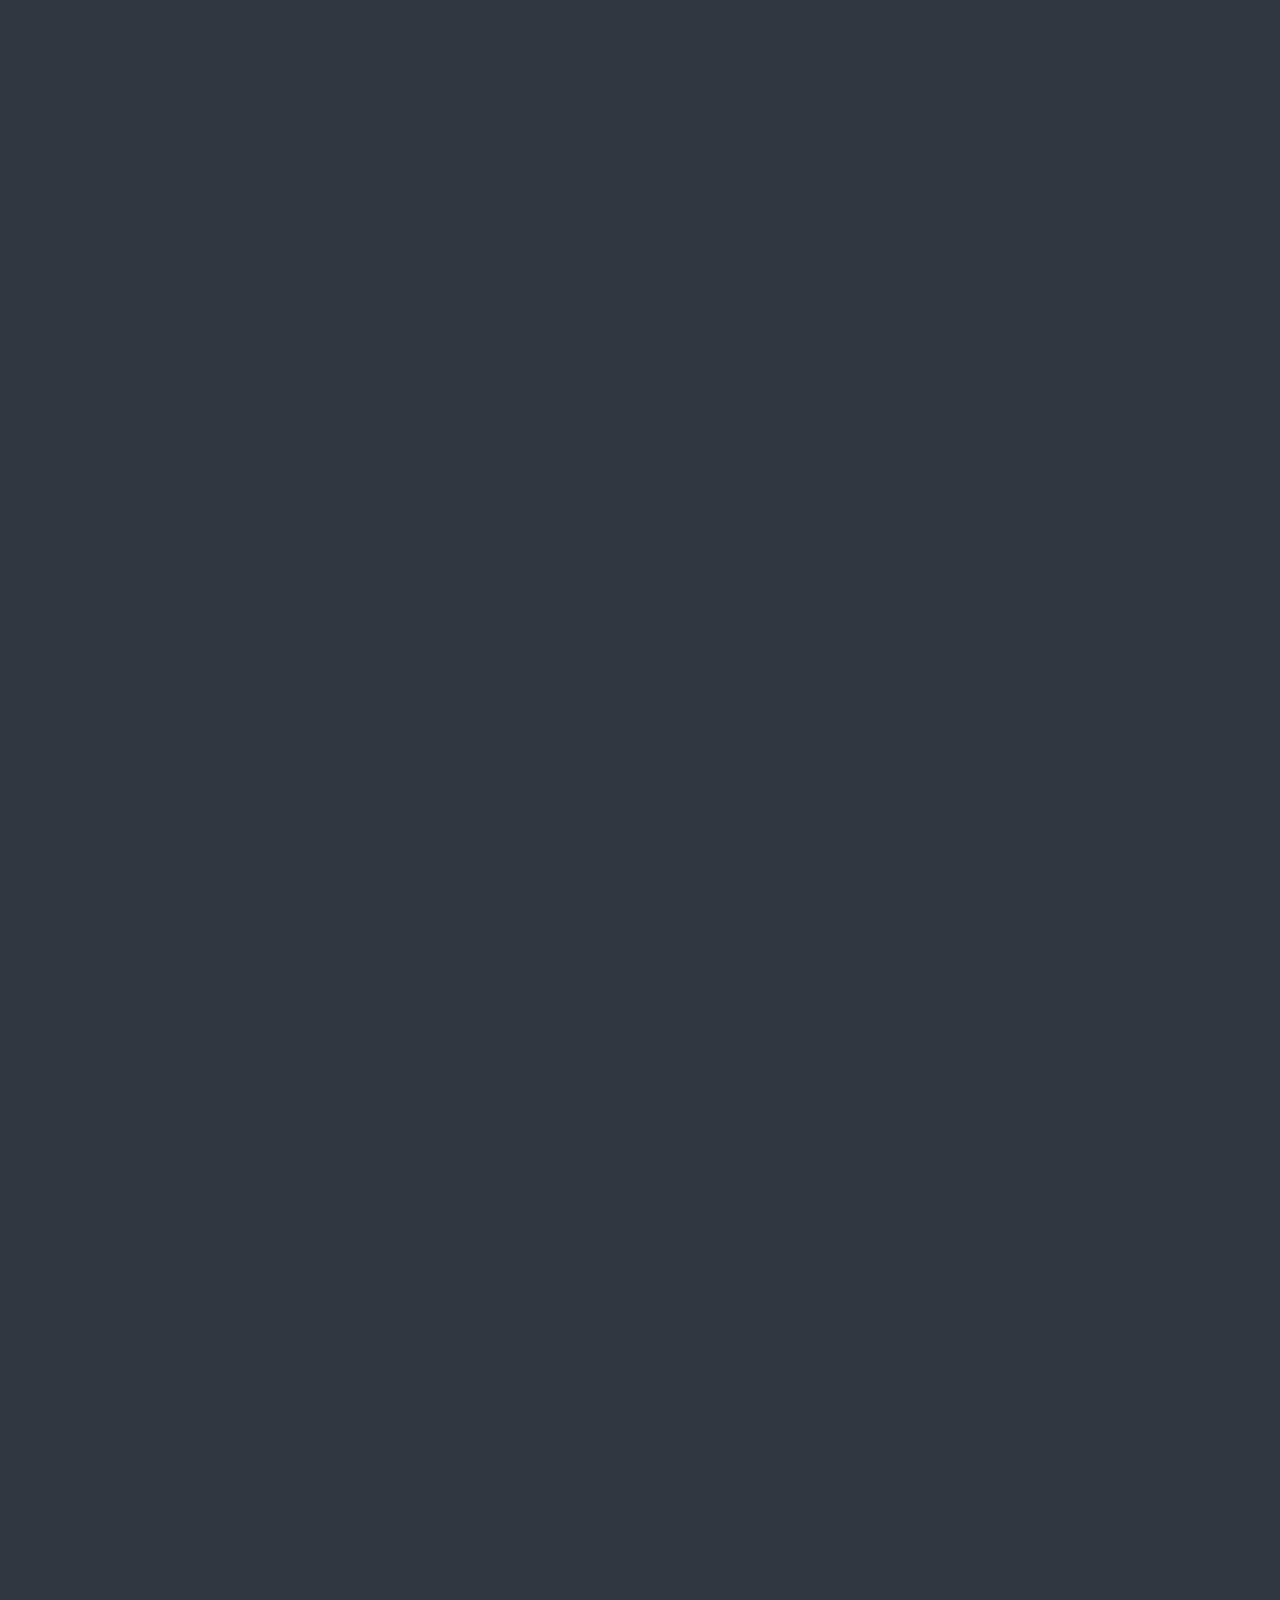
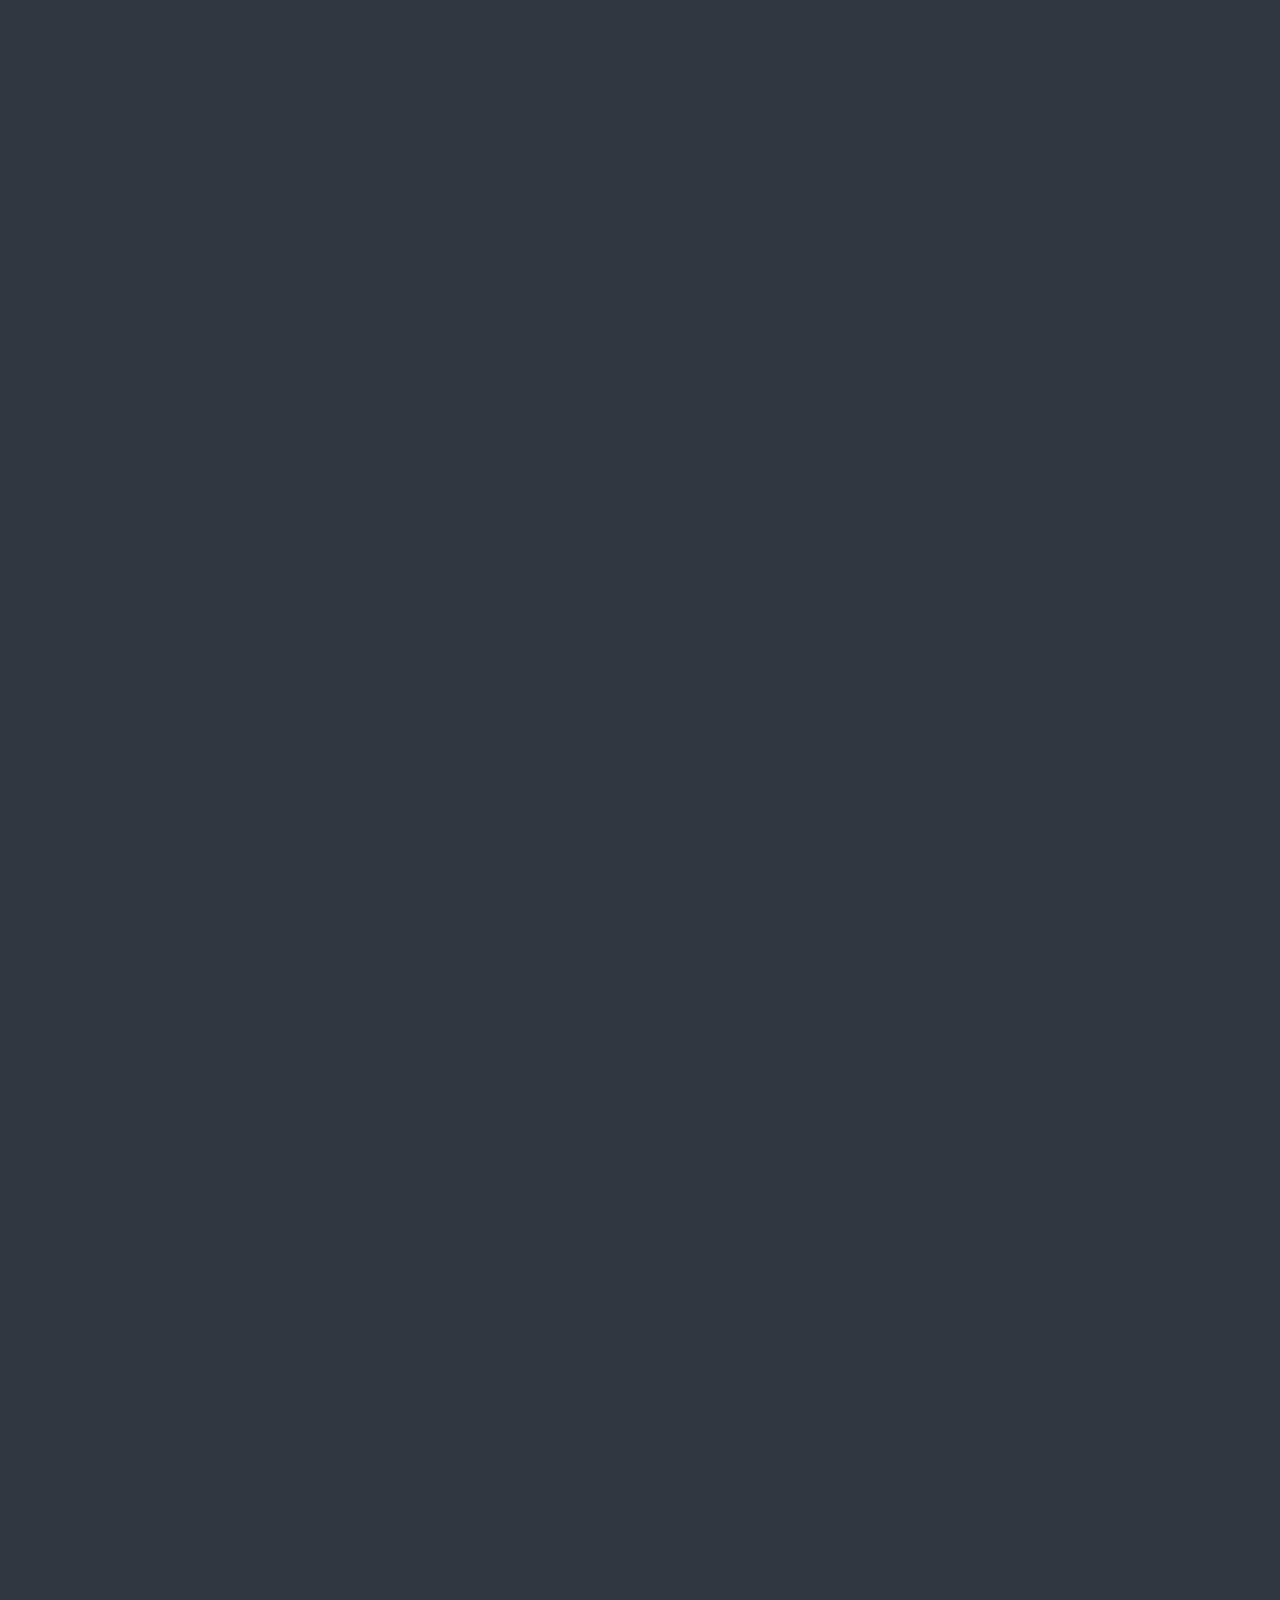
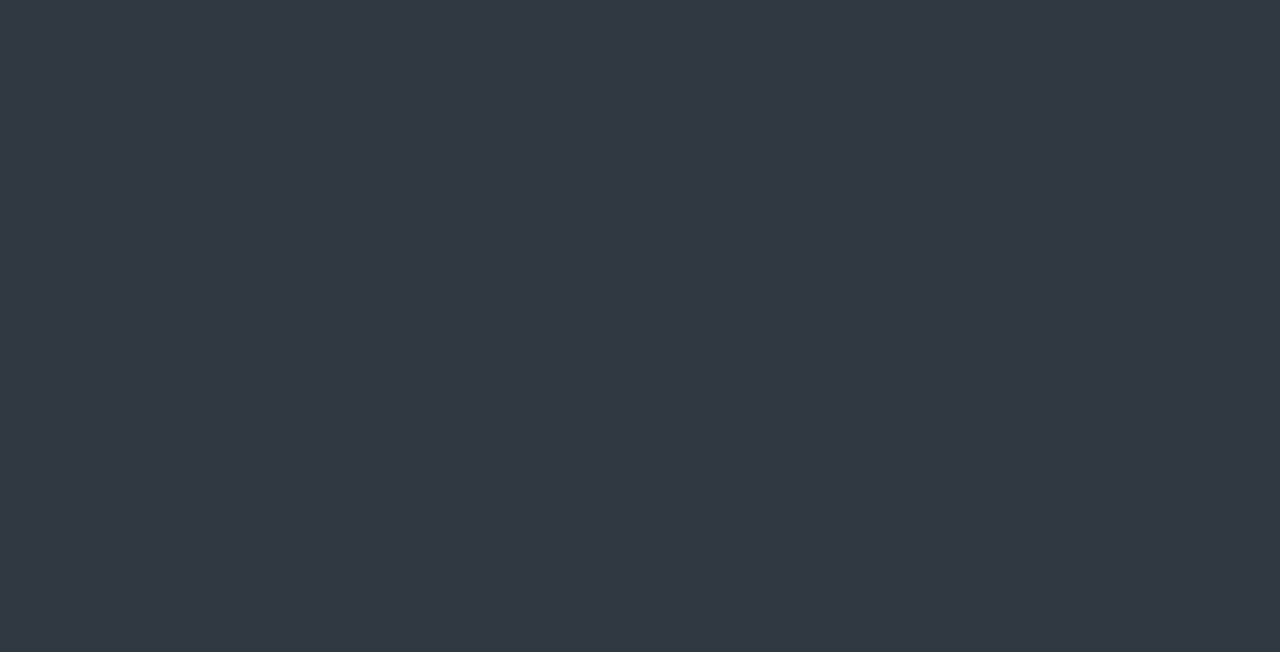
==== renault-tr/index.html @ 671bf8d3 "..." ====
<!DOCTYPE html>
<html lang="tr">

<head>
    <meta charset="UTF-8">
    <meta name="viewport" content="width=device-width, initial-scale=1.0">
    <meta http-equiv="X-UA-Compatible" content="ie=edge">
    <title>Renault Türkiye</title>
    <link rel="shortcut icon" href="img/browser-logo.jpg" type="image/x-icon">
    <link rel="stylesheet" href="css/styles.css">
    <link href='https://unpkg.com/boxicons@2.1.4/css/boxicons.min.css' rel='stylesheet'>
    <link rel="stylesheet" href="https://unpkg.com/swiper/swiper-bundle.min.css" />
    <script src="https://unpkg.com/swiper/swiper-bundle.min.js"></script>
</head>

<body>
    <!-- header -->
    <header class="header fade-in">
        <a href="#gallery" class="logo">
            <img src="img/logo.png" alt="logo">
        </a>
        <i class='bx bx-menu' id="menu-icon"></i>
        <nav class="navbar" id="navbar">
            
            <a href="#home">Keşfedin</a>
            <a href="catalog.html">Katalog</a>
            <a href="contact.html">Bize Ulaşın</a>
        </nav>
    </header>
    <!-- galeri -->
    <section class="gallery fade-in" id="gallery">
        <div class="swiper-container">
            <div class="swiper-wrapper">
                <div class="swiper-slide">
                    <img src="img/foto-galeri1.webp" alt="Image 1">
                </div>
                <div class="swiper-slide">
                    <img src="img/foto-galeri2.jpg" alt="Image 1">
                </div>
                <div class="swiper-slide">
                    <img src="img/foto-galeri3.jpg" alt="Image 1">
                </div>
                <div class="swiper-slide">
                    <img src="img/foto-galeri4.jpg" alt="Image 1">
                </div>
                <div class="swiper-slide">
                    <img src="img/foto-galeri5.jpg" alt="Image 1">
                </div>
            </div>
            <div class="swiper-button-next"></div>
            <div class="swiper-button-prev"></div>
            <div class="swiper-pagination"></div>
        </div>
    </section>
    <!-- home -->
    <section class="home fade-in" id="home">
        <div class="home-content">
            <h1>Keşfedin</h1>
            <div class="wrapper">
                <div class="home-item">
                    <img src="img/clio.png" alt="img">
                    <h2>Clio</h2>
                    <div class="btn-group">
                        <a href="" target="_blank" class="btn">Test Sürüşüne Çıkın</a>
                    </div>
                </div>
                <div class="home-item">
                    <img src="img/talisman.png" alt="img">
                    <h2>Talisman</h2>
                    <div class="btn-group">
                        <a href="" target="_blank" class="btn">Test Sürüşüne Çıkın</a>
                    </div>
                </div>
                <div class="home-item">
                    <img src="img/megane.png" alt="img">
                    <h2>Megane</h2>
                    <div class="btn-group">
                        <a href="" target="_blank" class="btn">Test Sürüşüne Çıkın</a>
                    </div>
                </div>
            </div>
        </div>
    </section>
    <!-- footer -->
    <footer class="footer fade-in" id="footer">
        <div class="social">
            <a href="https://www.instagram.com/renaultturkiye/" target="_blank">
                <i class='bx bxl-instagram-alt'></i>
            </a>
            <a href="https://tr-tr.facebook.com/renaultturkiye" target="_blank">
                <i class='bx bxl-facebook-square'></i>
            </a>
            <a href="https://x.com/RenaultTurkey" target="_blank">
                <i class='bx bxl-twitter'></i>
            </a>
            <a href="https://www.youtube.com/user/RenaultTurkey" target="_blank">
                <i class='bx bxl-youtube'></i>
            </a>
            <a href="https://www.linkedin.com/company/renaultturkiye/" target="_blank">
                <i class='bx bxl-linkedin-square'></i>
            </a>
        </div>
        <ul class="list">
            <li><a href="#home">Keşfedin</a></li>
            <li><a href="catalog.html">Katalog</a></li>
            <li><a href="contact.html">Bize Ulaşın</a></li>
        </ul>
        <p class="copyright">&copy; <span>Renault 2017 - 2024</span> | Tüm Hakları Saklıdır</p>
    </footer>
    <script src="js/main.js"></script>
</body>

</html>
---- renault-tr/css/styles.css ----
/*reset css*/
@import url('https://fonts.googleapis.com/css2?family=Poppins:ital,wght@0,100;0,200;0,300;0,400;0,500;0,600;0,700;0,800;0,900;1,100;1,200;1,300;1,400;1,500;1,600;1,700;1,800;1,900&display=swap');

* {
    margin: 0;
    padding: 0;
    box-sizing: border-box;
    text-decoration: none;
    border: none;
    outline: none;
    scroll-behavior: smooth;
    font-family: "Poppins", sans-serif;

}

::-webkit-scrollbar {
    width: 15px;
}

::-webkit-scrollbar-thumb {
    background-color: var(--main-color);
    border-radius: 4rem;
}

::-webkit-scrollbar-track {
    background-color: var(--bg-color);
    width: 50px;
}

:root {
    --bg-color: #303841;
    --second-bg-color: #3A4750;
    --main-color: #F6C90E;
    --text-color: #EEEEEE;
}

html {
    font-size: 80%;
    overflow-x: hidden;
}

body {
    background-color: var(--bg-color);
    color: var(--text-color);
    overflow-x: hidden;
}

span {
    color: var(--main-color);
}

section {
    min-height: 100vh;
    padding: 20rem 12% 10rem;
}

/*header*/
.header {
    position: fixed;
    top: 0;
    left: 0;
    width: 100%;
    padding: 2rem 12px 2rem;
    background-color: rgba(77, 77, 77, 0.50);
    backdrop-filter: blur(10px);
    display: flex;
    justify-content: space-between;
    align-items: center;
    z-index: 1000;
}

.logo {
    margin-left: 2rem;
    cursor: pointer;
    transition: 0.3s ease-in-out;
    border-radius: 25%;
}

.logo img {
    max-height: 10rem;
    border-radius: 25%;
}

.logo:hover {
    transform: scale(1.1);
}

.navbar a {
    font-size: 2rem;
    color: var(--text-color);
    margin-left: 3rem;
    padding: 24px;
    font-weight: 500;
    transition: 0.2s ease;
    border-bottom: 3px solid transparent;
}

.navbar a:hover,
.navbar a:active {
    color: var(--main-color);
    border-bottom: 3px solid var(--main-color);
}

#menu-icon {
    font-size: 3.6rem;
    color: var(--main-color);
    display: none;
}

/*gallery*/
.gallery {
    display: inline-block;
    justify-content: center;
    align-items: center;
    width: 100%;
    height: auto;
}

.swiper-container {
    width: 100%;
    height: 60vh;
}

.swiper-slide {
    text-align: center;
    display: flex;
    justify-content: center;
    align-items: center;
}

.swiper-slide img {
    width: 100%;
    height: 60vh;
    object-fit: cover;
}

.swiper-button-next,
.swiper-button-prev {
    color: var(--text-color);
    display: flex;
    justify-content: center;
    align-items: center;
    transition: 0.2s;
}

.swiper-button-next:hover,
.swiper-button-prev:hover {
    transform: scale(1.5);
}

/*home*/
.home {
    background-color: var(--second-bg-color);
}

.home-content {
    background-size: cover;
    display: flex;
    align-items: center;
    justify-content: center;
    flex-direction: column;
}

.home-content h1 {
    color: var(--text-color);
    font-size: 5rem;
    font-weight: 800;
    margin-bottom: 4rem;
    padding: 24px;
}

.wrapper {
    display: grid;
    grid-template-columns: repeat(3, 1fr);
    gap: 1rem;
}

.home-item {
    background-color: rgba(0, 0, 0, 0.7);
    border: 2px solid rgba(238, 238, 238, 0.2);
    border-radius: 2rem;
    padding: 30px 60px;
    margin: 3rem;
    display: flex;
    flex-direction: column;
    justify-content: center;
    align-items: center;
    text-align: center;
    gap: 2rem;
    color: var(--text-color);
    transition: 0.2s ease-in-out;
}

.home-item:hover {
    border: 3px solid var(--main-color);
    box-shadow: 0 0 25px var(--main-color);
    transform: scale(1.03);
}

.home-item img {
    width: 100%;
    height: 100%;
}

.btn-group {
    display: flex;
    align-items: center;
    gap: 1rem;
}

.btn {
    display: inline-block;
    padding: 24px;
    background-color: var(--main-color);
    box-shadow: 0 0 5px var(--main-color);
    border-radius: 16px;
    font-size: 2rem;
    color: var(--text-color);
    border: 2px solid transparent;
    letter-spacing: 0.1rem;
    font-weight: 800;
    transition: 300ms ease-in-out;
    cursor: pointer;
}

.btn:hover {
    transform: scale(1.03) translateY(-10px);
    box-shadow: 0 0 25px var(--text-color);
}

.btn-group a {
    color: var(--bg-color);
    font-size: 1.5rem;
    padding: 24px;
}

/*footer*/
.footer {
    position: relative;
    bottom: 0;
    width: 100%;
    padding: 40px 0;
    background-color: var(--bg-color);
}

.footer ul {
    margin-top: 0;
    padding: 0;
    font-size: 18px;
    line-height: 1.6;
    margin-bottom: 0;
    text-align: center;
}

.footer ul li a {
    color: var(--text-color);
    border-bottom: 3px solid transparent;
    transition: 0.3s ease-in-out;
    padding: 24px;
}

.footer ul li a:hover {
    color: var(--main-color);
    border-bottom: 3px solid var(--main-color);
}

.footer ul li {
    display: inline-block;
    padding: 0 15px;
}

.footer .copyright {
    margin-top: 50px;
    text-align: center;
    color: var(--text-color);
    font-size: 1.2rem;
    padding: 24px;
}

.footer .social {
    text-align: center;
    padding-bottom: 25px;
    color: var(--main-color);
}

.footer .social a {
    font-size: 25px;
    color: var(--main-color);
    border: 2px solid var(--main-color);
    width: 42px;
    height: 42px;
    line-height: 42px;
    display: inline-block;
    text-align: center;
    border-radius: 50%;
    margin: 0 10px;
    transition: 0.3s ease-in-out;
}

.footer .social a:hover {
    transform: scale(1.2) translateY(-10px);
    background-color: var(--main-color);
    color: var(--text-color);
    box-shadow: 0 0 25px var(--main-color);
}

/*contact*/
.contact {
    background-color: var(--second-bg-color);
    padding: 2rem;
    padding-top: 20rem;
}

.contact-container {
    display: flex;
    flex-direction: row;
    gap: 2rem;
    width: 100%;
    max-width: 1200px;
    margin: 0 auto;
}

.contact-box {
    flex: 1;
    background-color: var(--text-color);
    min-height: 500px;
    border-radius: 3rem;
    overflow: hidden;
    display: flex;
    justify-content: center;
    align-items: center;
}

.contact-box .map-info {
    width: 100%;
    height: 100%;
    display: flex;
}

.contact-box .map-info iframe {
    width: 100%;
    height: 100%;
    display: block;
}

.contact-box .contact-info {
    display: flex;
    flex-direction: column;
    justify-content: left;
    align-items: last baseline;
    padding: 24px;
    text-align: left;
}

.contact-box .contact-info h4 {
    font-size: 3rem;
    font-weight: 800;
    line-height: 2;
    padding: 24px;
    color: var(--second-bg-color);
}

.contact-box .contact-info p {
    display: flex;
    align-items: center;
    justify-content: center;
    font-size: 1.5rem;
    font-weight: 800;
    max-height: 100px;
    line-height: 2;
    padding: 24px;
    color: var(--second-bg-color);
}

.contact-box .contact-info i {
    font-size: 3rem;
    font-weight: 800;
    max-height: 100px;
    line-height: 2;
    padding-right: 24px;
    color: var(--second-bg-color);
}

/*catalog*/
.catalog {
    background-color: var(--second-bg-color);
}

.catalog-content {
    background-size: cover;
    display: flex;
    align-items: center;
    justify-content: center;
    flex-direction: column;
}

.catalog-content h1 {
    color: var(--text-color);
    font-size: 5rem;
    font-weight: 800;
    margin-bottom: 4rem;
    padding: 24px;
}

.catalog-item p {
    color: var(--text-color);
    font-size: 1rem;
    font-weight: 600;
    line-height: 1;
    padding: 24px;
}

.catalog-item h1 {
    color: var(--text-color);
    font-size: 2rem;
    font-weight: 800;
    margin-bottom: 2rem;
    line-height: 2;
    padding: 24px;
}

.wrapper {
    display: grid;
    grid-template-columns: repeat(3, 1fr);
    gap: 1rem;
}

.catalog-item {
    background-color: rgba(0, 0, 0, 0.7);
    border: 2px solid rgba(238, 238, 238, 0.2);
    border-radius: 2rem;
    padding: 30px 60px;
    margin: 3rem;
    display: flex;
    flex-direction: column;
    justify-content: center;
    align-items: center;
    text-align: center;
    gap: 2rem;
    color: var(--text-color);
    transition: 0.2s ease-in-out;
}

.catalog-item:hover {
    border: 3px solid var(--main-color);
    box-shadow: 0 0 25px var(--main-color);
    transform: scale(1.03);
}

.catalog-item img {
    width: 100%;
    height: 100%;
}

.fade-in {
    opacity: 0;
    animation: fadeIn 2s forwards;
}

@keyframes fadeIn {
    to {
        opacity: 1;
    }
}

@media (max-width: 1285px) {
    html {
        font-size: 55%;
        overflow-x: hidden;
    }

    .wrapper {
        grid-template-columns: repeat(1, 1fr);
    }
}

@media (max-width: 991px) {
    .header {
        padding: 2rem 3%;
    }

    .section {
        padding: 10rem 3% 2rem;
    }

    .wrapper {
        grid-template-columns: repeat(1, 1fr);
    }

    .footer {
        padding: 2rem 3%;
    }
}

@media (max-width: 895px) {
    .navbar {
        position: absolute;
        display: none;
        top: 100%;
        right: 0;
        width: 50%;
        padding: 1rem 3%;
        border-bottom-left-radius: 2rem;
        background-color: rgba(0, 0, 0, 0.8);
        backdrop-filter: blur(20px);
        border-left: 2px solid var(--main-color);
        border-bottom: 2px solid var(--main-color);
    }

    .navbar a {
        display: block;
        font-size: 1.5rem;
        margin: 1rem 0;
        padding: 24px;
        color: var(--text-color);
    }

    #menu-icon {
        display: block;
        cursor: pointer;
    }

    .navbar.active {
        max-height: 300px;
        display: block;
    }

    .home-content h1 {
        font-size: 8rem;
        margin-top: 3rem;
    }

    .swiper-container {
        height: 40vh;
    }

    .swiper-slide img {
        height: 40vh;
    }

    .gallery {
        display: flex;
        flex-direction: column;
        justify-content: center;
        align-items: center;
        height: auto;
    }

}

@media (max-width: 768px) {
    .header {
        padding: 12px;
    }

    .navbar {
        position: absolute;
        display: none;
        top: 100%;
        right: 0;
        width: 50%;
        padding: 1rem 3%;
        border-bottom-left-radius: 2rem;
        background-color: rgba(0, 0, 0, 0.8);
        backdrop-filter: blur(20px);
        border-left: 2px solid var(--main-color);
        border-bottom: 2px solid var(--main-color);
    }

    .navbar a {
        display: block;
        font-size: 1.5rem;
        margin: 1rem 0;
        padding: 24px;
        color: var(--text-color);
    }

    #menu-icon {
        display: block;
        cursor: pointer;
    }

    .navbar.active {
        max-height: 300px;
        display: block;
    }

    .contact-container {
        flex-direction: column;
    }

    .contact-box .contact-info {
        display: flex;
        flex-direction: column;
        justify-content: center;
        align-items: center;
        padding: 12px;
        text-align: center;
    }

    .contact-box .contact-info h4 {
        font-size: 1.5rem;
        font-weight: 800;
        line-height: 2;
        padding: 0;
    }

    .contact-box .contact-info p {
        display: flex;
        align-items: center;
        justify-content: center;
        font-size: 1rem;
        font-weight: 800;
        line-height: 2;
        padding: 12px;
    }

    .contact-box .contact-info i {
        font-size: 2rem;
        font-weight: 800;
        padding-right: 10px;
    }

    .contact-box {
        min-height: auto;
        display: flex;
        justify-content: center;
        align-items: center;
    }

    .contact-box .map-info {
        width: 100%;
        height: 100%;
        display: flex;
        width: 100%;
        height: 300px;
        border-radius: 12px;
    }

    .contact-box .map-info iframe {
        width: 100%;
        height: 100%;
        display: flex;
        border: none;
        object-fit: cover;
    }
    .catalog-content h1 {
        font-size: 3rem;
        font-weight: 800;
        margin-bottom: 3rem;
        padding: 12px;
    }
    .home-content h1 {
        font-size: 3rem;
        font-weight: 800;
        margin-bottom: 3rem;
        padding: 12px;
    }
}
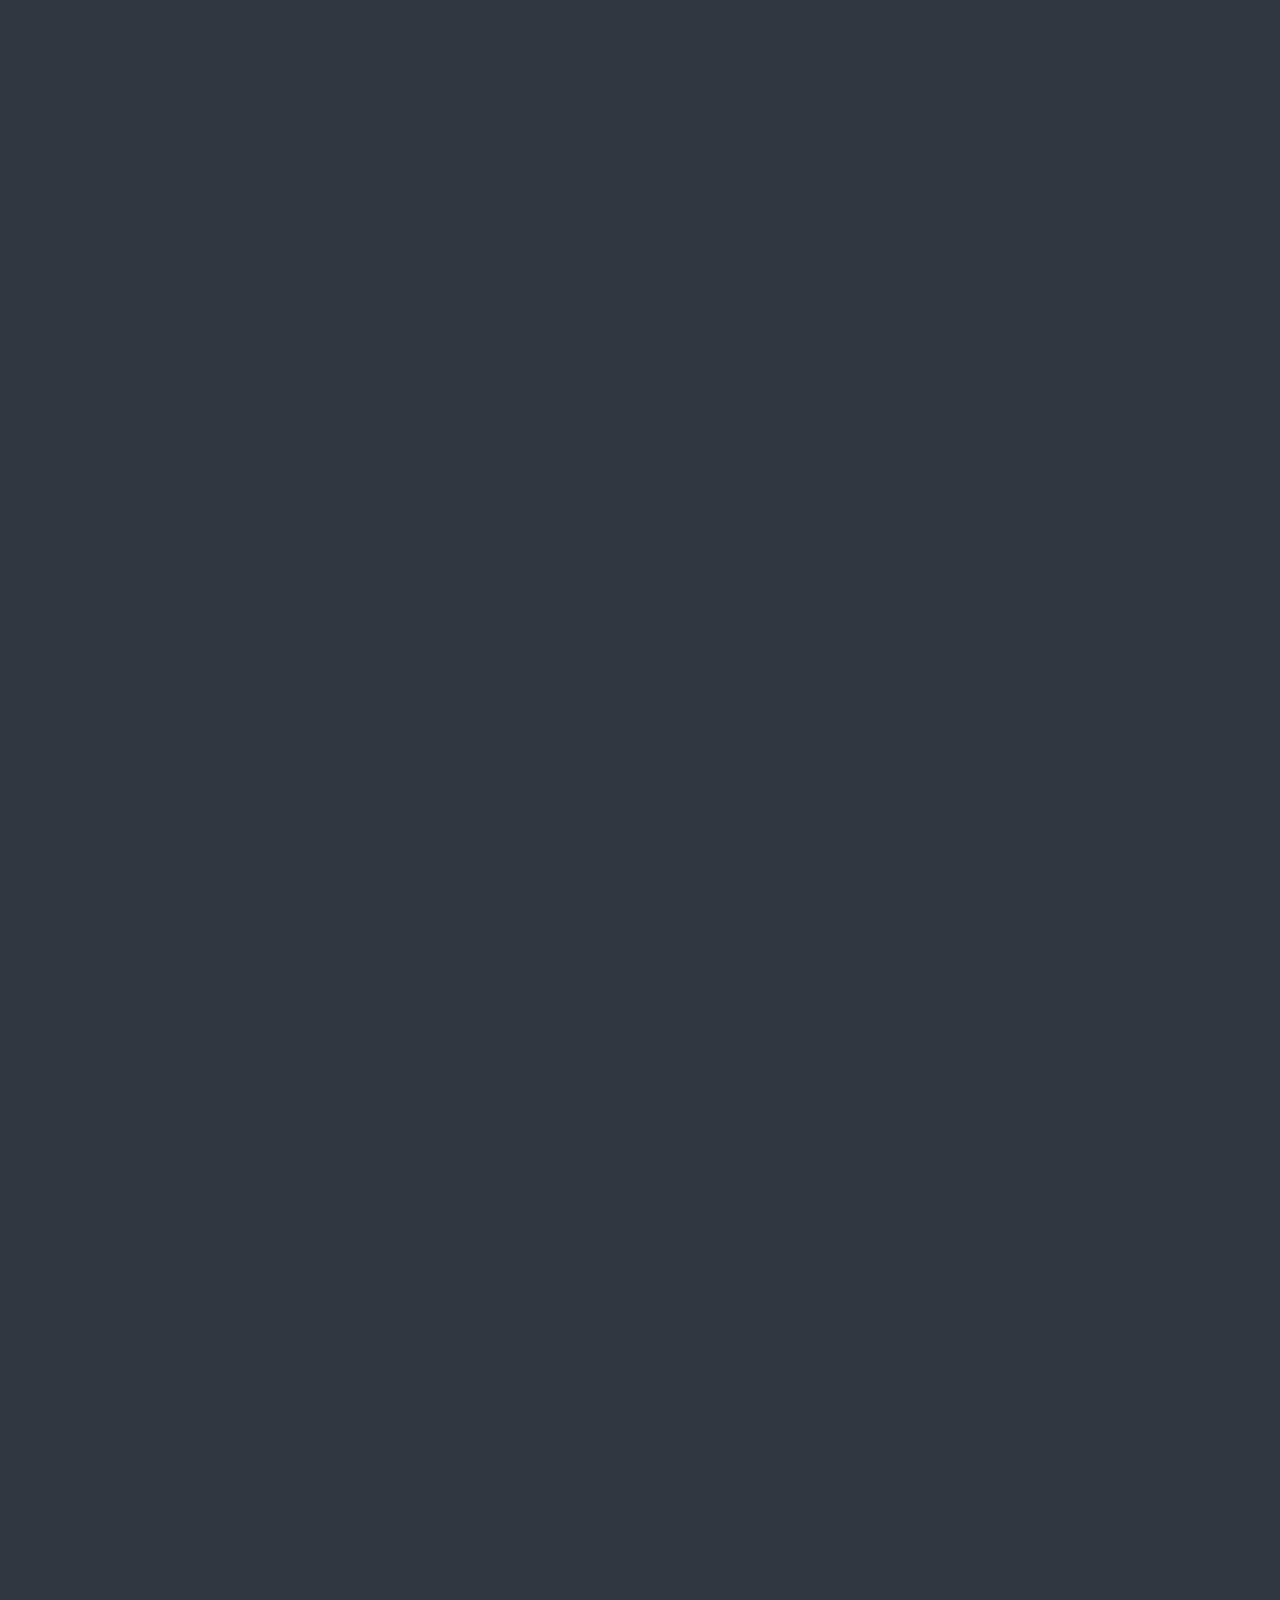
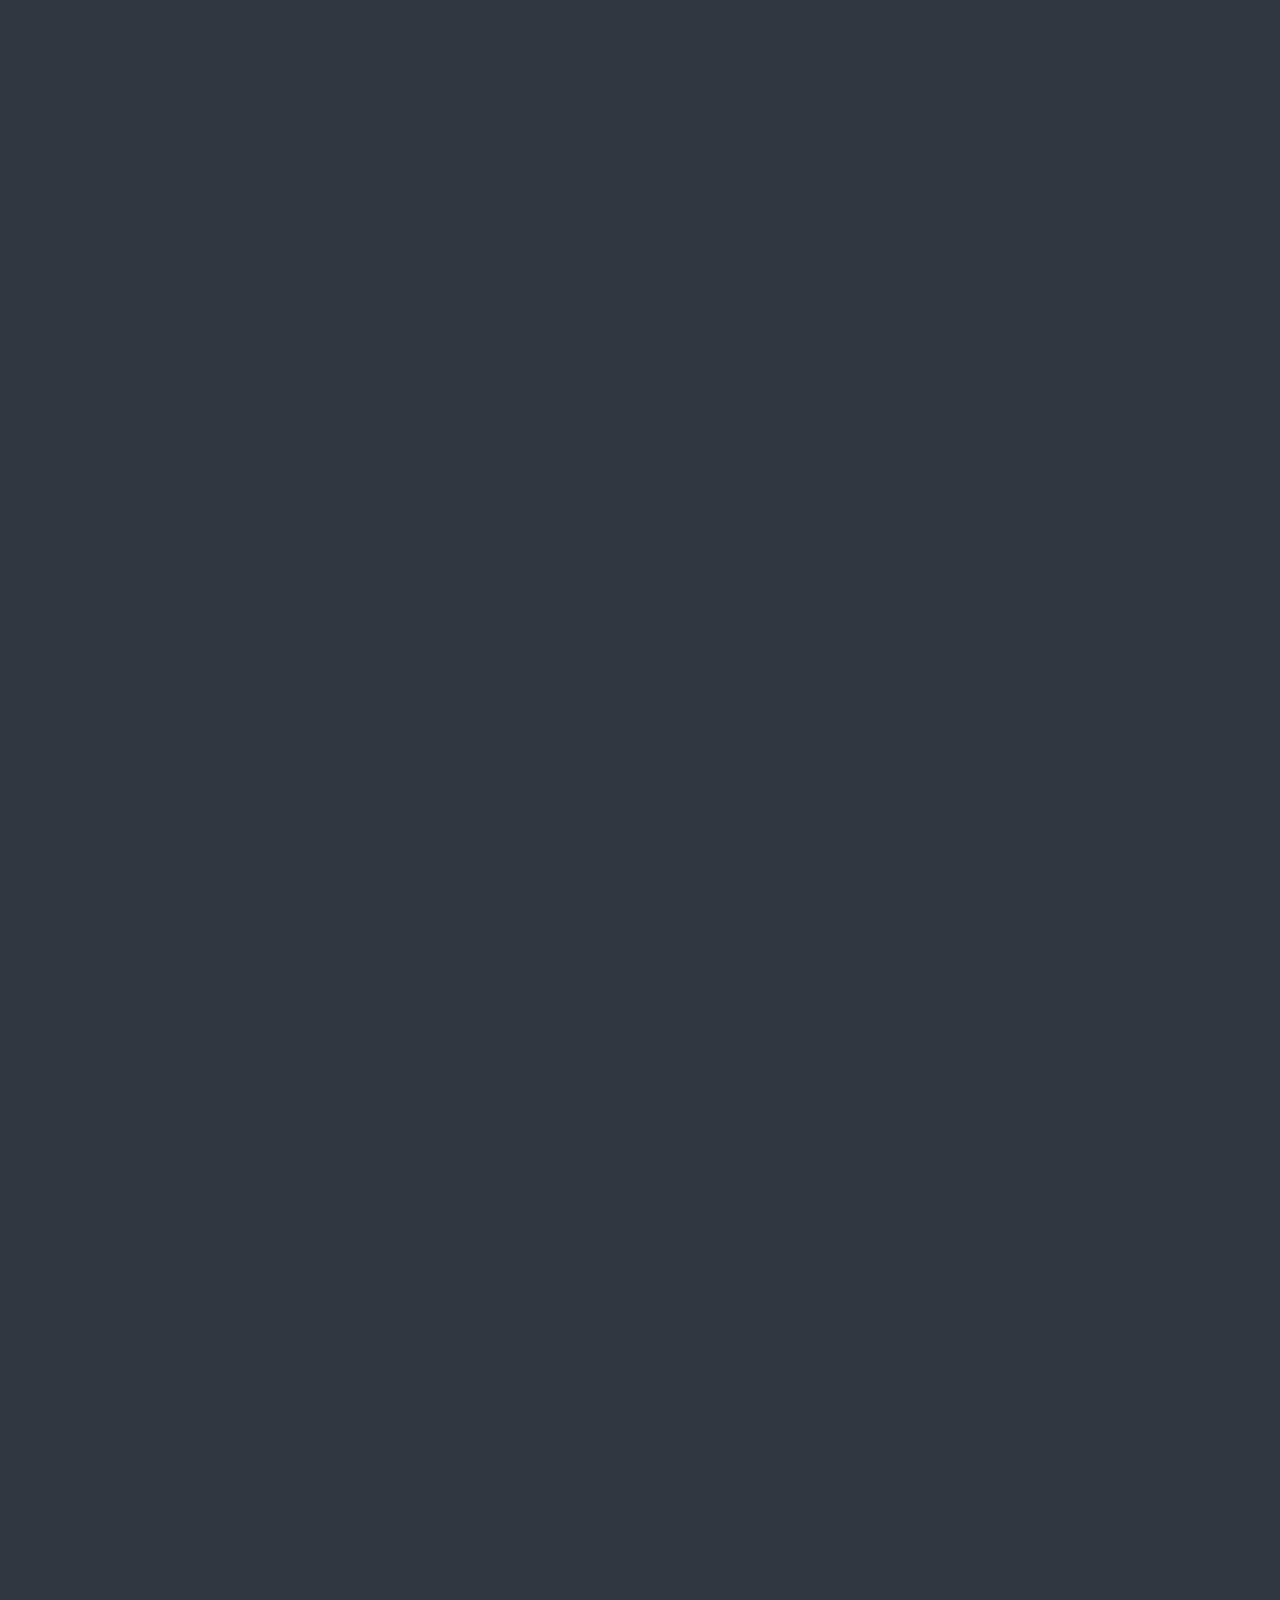
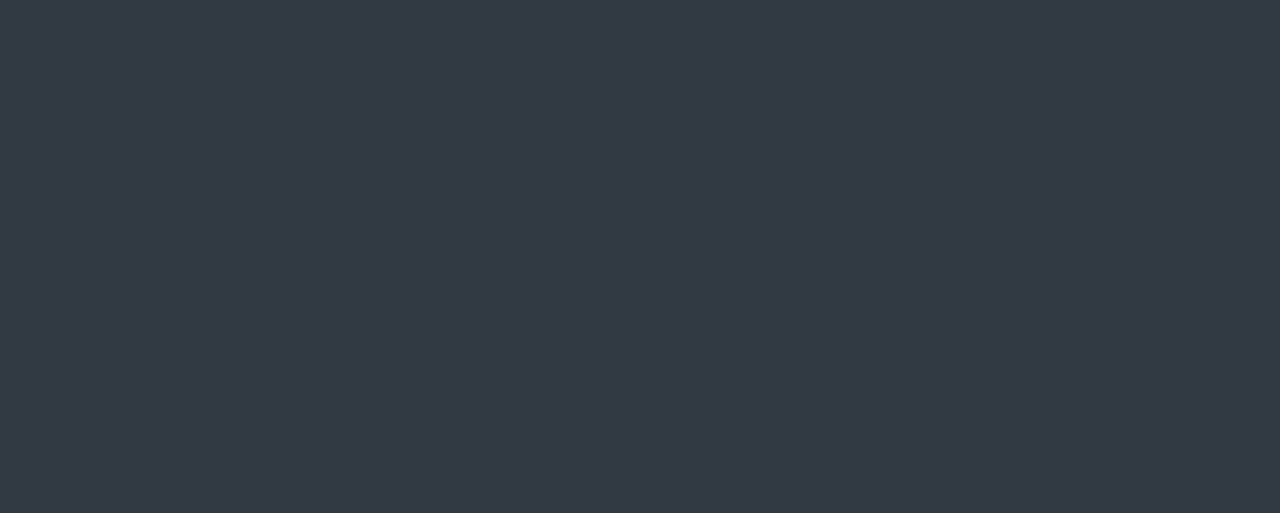
==== commit dd94d72b: "update" ====
--- a/renault-tr/index.html
+++ b/renault-tr/index.html
@@ -13,22 +13,9 @@
     <script src="https://unpkg.com/swiper/swiper-bundle.min.js"></script>
 </head>
 
-<body>
-    <!-- header -->
-    <header class="header fade-in">
-        <a href="#gallery" class="logo">
-            <img src="img/logo.png" alt="logo">
-        </a>
-        <i class='bx bx-menu' id="menu-icon"></i>
-        <nav class="navbar" id="navbar">
-            
-            <a href="#home">Keşfedin</a>
-            <a href="catalog.html">Katalog</a>
-            <a href="contact.html">Bize Ulaşın</a>
-        </nav>
-    </header>
+<body> 
     <!-- galeri -->
-    <section class="gallery fade-in" id="gallery">
+    <div class="gallery fade-in" id="gallery">
         <div class="swiper-container">
             <div class="swiper-wrapper">
                 <div class="swiper-slide">
@@ -51,7 +38,7 @@
             <div class="swiper-button-prev"></div>
             <div class="swiper-pagination"></div>
         </div>
-    </section>
+    </div>
     <!-- home -->
     <section class="home fade-in" id="home">
         <div class="home-content">
@@ -61,52 +48,26 @@
                     <img src="img/clio.png" alt="img">
                     <h2>Clio</h2>
                     <div class="btn-group">
-                        <a href="" target="_blank" class="btn">Test Sürüşüne Çıkın</a>
+                        <a href="" target="_blank" class="btn" data-translate="discoverButton">Test Sürüşüne Çıkın</a>
                     </div>
                 </div>
                 <div class="home-item">
                     <img src="img/talisman.png" alt="img">
                     <h2>Talisman</h2>
                     <div class="btn-group">
-                        <a href="" target="_blank" class="btn">Test Sürüşüne Çıkın</a>
+                        <a href="" target="_blank" class="btn" data-translate="discoverButton">Test Sürüşüne Çıkın</a>
                     </div>
                 </div>
                 <div class="home-item">
                     <img src="img/megane.png" alt="img">
                     <h2>Megane</h2>
                     <div class="btn-group">
-                        <a href="" target="_blank" class="btn">Test Sürüşüne Çıkın</a>
+                        <a href="" target="_blank" class="btn" data-translate="discoverButton">Test Sürüşüne Çıkın</a>
                     </div>
                 </div>
             </div>
         </div>
     </section>
-    <!-- footer -->
-    <footer class="footer fade-in" id="footer">
-        <div class="social">
-            <a href="https://www.instagram.com/renaultturkiye/" target="_blank">
-                <i class='bx bxl-instagram-alt'></i>
-            </a>
-            <a href="https://tr-tr.facebook.com/renaultturkiye" target="_blank">
-                <i class='bx bxl-facebook-square'></i>
-            </a>
-            <a href="https://x.com/RenaultTurkey" target="_blank">
-                <i class='bx bxl-twitter'></i>
-            </a>
-            <a href="https://www.youtube.com/user/RenaultTurkey" target="_blank">
-                <i class='bx bxl-youtube'></i>
-            </a>
-            <a href="https://www.linkedin.com/company/renaultturkiye/" target="_blank">
-                <i class='bx bxl-linkedin-square'></i>
-            </a>
-        </div>
-        <ul class="list">
-            <li><a href="#home">Keşfedin</a></li>
-            <li><a href="catalog.html">Katalog</a></li>
-            <li><a href="contact.html">Bize Ulaşın</a></li>
-        </ul>
-        <p class="copyright">&copy; <span>Renault 2017 - 2024</span> | Tüm Hakları Saklıdır</p>
-    </footer>
     <script src="js/main.js"></script>
 </body>
 
--- a/renault-tr/css/styles.css
+++ b/renault-tr/css/styles.css
@@ -9,7 +9,7 @@
     border: none;
     outline: none;
     scroll-behavior: smooth;
-    font-family: "Poppins", sans-serif;
+    font-family: "Gotham", sans-serif;
 
 }
 
@@ -60,6 +60,7 @@
     top: 0;
     left: 0;
     width: 100%;
+    height: 15%;
     padding: 2rem 12px 2rem;
     background-color: rgba(77, 77, 77, 0.50);
     backdrop-filter: blur(10px);
@@ -86,7 +87,7 @@
 }
 
 .navbar a {
-    font-size: 2rem;
+    font-size: 1.2rem;
     color: var(--text-color);
     margin-left: 3rem;
     padding: 24px;
@@ -100,7 +101,37 @@
     color: var(--main-color);
     border-bottom: 3px solid var(--main-color);
 }
-
+.language-wrap {
+    display: flex;
+    gap: 1rem;
+    text-align: center;
+    justify-content: center;
+}
+#btn-tr {
+    background-image: url('../img/tr-flag.png'); /* Türkiye bayrağı */
+}
+
+#btn-en {
+    background-image: url('../img/usa-flag.png'); /* ABD bayrağı */
+}
+
+.lang-btn {
+    border: none;
+    padding: 10px 20px;
+  
+    color: var(--bg-color);
+    font-size: 16px;
+    cursor: pointer;
+    transition: 0.3s ease-in-out;
+    width: 50px;
+    height: 30px;
+    background-size: cover;
+    background-position: center;
+}
+
+.lang-btn:hover {
+    transform: scale(1.1) translateY(-5px);
+}
 #menu-icon {
     font-size: 3.6rem;
     color: var(--main-color);
@@ -112,27 +143,21 @@
     display: inline-block;
     justify-content: center;
     align-items: center;
-    width: 100%;
-    height: auto;
-}
-
+    width: 100vw;
+    height: 100vh;
+    min-height: 100vh;
+}
 .swiper-container {
-    width: 100%;
-    height: 60vh;
-}
-
-.swiper-slide {
-    text-align: center;
-    display: flex;
-    justify-content: center;
-    align-items: center;
+    width: 100vw;
+    height: 100vh;
 }
 
 .swiper-slide img {
-    width: 100%;
-    height: 60vh;
+    width: 100vw;
+    height: 100vh;
     object-fit: cover;
 }
+
 
 .swiper-button-next,
 .swiper-button-prev {
@@ -176,24 +201,24 @@
 }
 
 .home-item {
-    background-color: rgba(0, 0, 0, 0.7);
-    border: 2px solid rgba(238, 238, 238, 0.2);
+    background-color: black;
+    box-shadow: 0 0 10px var(--bg-color);
     border-radius: 2rem;
-    padding: 30px 60px;
-    margin: 3rem;
+    padding: 24px;
+    margin: 2rem;
     display: flex;
     flex-direction: column;
     justify-content: center;
     align-items: center;
     text-align: center;
-    gap: 2rem;
+    gap: 1rem;
     color: var(--text-color);
     transition: 0.2s ease-in-out;
 }
 
 .home-item:hover {
     border: 3px solid var(--main-color);
-    box-shadow: 0 0 25px var(--main-color);
+    box-shadow: 0 0 10px var(--main-color);
     transform: scale(1.03);
 }
 
@@ -212,9 +237,8 @@
     display: inline-block;
     padding: 24px;
     background-color: var(--main-color);
-    box-shadow: 0 0 5px var(--main-color);
     border-radius: 16px;
-    font-size: 2rem;
+    font-size: 1.5rem;
     color: var(--text-color);
     border: 2px solid transparent;
     letter-spacing: 0.1rem;
@@ -225,12 +249,14 @@
 
 .btn:hover {
     transform: scale(1.03) translateY(-10px);
-    box-shadow: 0 0 25px var(--text-color);
+    box-shadow: 0 0 10px var(--text-color);
+    border: 2px solid var(--text-color);
 }
 
 .btn-group a {
-    color: var(--bg-color);
-    font-size: 1.5rem;
+    color: black;
+    font-size: 1.2rem;
+    font-weight: 800;
     padding: 24px;
 }
 
@@ -246,7 +272,7 @@
 .footer ul {
     margin-top: 0;
     padding: 0;
-    font-size: 18px;
+    font-size: 1.2rem;
     line-height: 1.6;
     margin-bottom: 0;
     text-align: center;
@@ -380,10 +406,140 @@
     padding-right: 24px;
     color: var(--second-bg-color);
 }
-
+/*3d viewer*/
+.viewer {
+    background-color: var(--bg-color);
+    box-shadow: 0 0 10px black;
+    border-radius: 16px;
+    justify-content: center;
+    text-align: center;
+    align-items: center;
+    display: flex;
+    flex-direction: column;
+    padding: 24px;
+    gap: 2rem;
+    
+}
+.viewer-row {
+    padding: 24px;
+    display: flex;
+    align-items: center;
+    justify-content: center;
+    flex-direction: row;
+}
+.viewer-column {
+    padding: 24px;
+    display: flex;
+    align-items: center;
+    justify-content: center;
+    flex-direction: column;
+}
+.viewer-row model-viewer{
+    box-shadow: 0 0 10px black;
+    border-radius: 16px;
+    background-color: var(--second-bg-color);
+    padding: 24px;
+    height: 300px;
+}
+.viewer-column h3 {
+    color: var(--text-color);
+    font-size: 3rem;
+    font-weight: 800;
+    padding: 24px;
+}
+.viewer-column p {
+    color: var(--text-color);
+    font-size: 2rem;
+    font-weight: 800;
+    line-height: 2;
+    padding: 24px;
+}
 /*catalog*/
 .catalog {
     background-color: var(--second-bg-color);
+}
+.catalog h1 {
+    color: var(--text-color);
+    font-size: 5rem;
+    font-weight: 800;
+    margin-bottom: 4rem;
+    padding: 24px;
+    background-size: cover;
+    display: flex;
+    align-items: center;
+    justify-content: center;
+    flex-direction: column;
+}
+.catalog p {
+    color: var(--text-color);
+    font-size: 1rem;
+    font-weight: 600;
+    line-height: 2;
+    padding: 24px;
+}
+/*about*/
+.about-content{
+    background-color: var(--bg-color);
+    border-radius: 16px;
+    box-shadow: 0 0 10px black;
+    padding: 24px;
+    background-size: cover;
+    display: flex;
+    align-items: center;
+    justify-content: center;
+    flex-direction: column;
+}
+.about-row{
+    padding: 24px;
+    display: flex;
+    align-items: center;
+    justify-content: center;
+    flex-direction: row;
+}
+.about-row img{
+    max-height: 300px;
+    max-width: 100%;
+    box-shadow: 0 0 5px black;
+    border: 2px solid black;
+    background-color: var(--second-bg-color);
+    border-radius: 16px;
+    flex-direction: row;
+    transition: 0.3s ease-in-out;
+}
+.about-row img:hover{
+    transform: scale(1.05) translateY(-5px);
+    box-shadow: 0 0 10px black;
+}
+.about-content h1{
+    color: var(--text-color);
+    font-size: 5rem;
+    font-weight: 800;
+    margin-bottom: 4rem;
+    padding: 24px;
+}
+.about-row p{
+    color: var(--text-color);
+    font-size: 1.5rem;
+    font-weight: 600;
+    line-height: 2;
+    padding: 24px;
+}
+/*photo-gallery*/
+.photo-gallery{
+    display: grid;
+    grid-template-columns: repeat(auto-fit, minmax(250px, 1fr));
+    grid-gap: 3rem;
+}
+.photo-gallery img{
+    width: 100%;
+    border-radius: 3%;
+    box-shadow: 0 0 5px black;
+    border: 2px solid black;
+    transition: 0.3s ease-in-out;
+}   
+.photo-gallery img:hover{
+    transform: scale(1.2) translateY(-10px);
+    box-shadow: 0 0 10px black;
 }
 
 .catalog-content {
@@ -472,13 +628,25 @@
     .wrapper {
         grid-template-columns: repeat(1, 1fr);
     }
+    .about-row img{
+        max-height: 200px;
+        max-width: 80%;
+    }
 }
 
 @media (max-width: 991px) {
+    
+    .logo img {
+        max-height: 5rem;
+    }
     .header {
         padding: 2rem 3%;
-    }
-
+        height: 8%;
+    }
+    .lang-btn {
+        width: 40px;
+        height: 25px;
+    }
     .section {
         padding: 10rem 3% 2rem;
     }
@@ -489,6 +657,62 @@
 
     .footer {
         padding: 2rem 3%;
+    }
+    .footer ul {
+        font-size: 1.2rem;
+        line-height: 3;
+        padding: 12px;
+    }
+    .footer ul li a {
+        padding: 12px;
+    }
+
+    .footer ul li {
+        display: inline-block;
+        padding: 12px;
+    }
+    .viewer {
+        padding: 12px;
+    }
+    .viewer-row {
+        padding: 12px;
+        flex-direction: column;
+    }
+    .viewer-column {
+        padding: 12px;
+    }
+    .viewer-row model-viewer{
+        padding: 12px;
+        height: 400px;
+        width: 400px;
+    }
+    .viewer-column h3 {
+        color: var(--text-color);
+        font-size: 2rem;
+        font-weight: 600;
+        padding: 12px;
+    }
+    .viewer-column p {
+        color: var(--text-color);
+        font-size: 1.5rem;
+        font-weight: 600;
+        line-height: 2;
+        padding: 12px;
+    }
+    .catalog h1 {
+        font-size: 3rem;
+        font-weight: 600;
+        margin-bottom: 2rem;
+        padding: 12px;
+    }
+    .about-row img{
+        max-height: 200px;
+        max-width: 80%;
+    }
+    .home-item {
+        padding: 12px;
+        margin: 1rem;
+        gap: 1rem;
     }
 }
 
@@ -498,10 +722,10 @@
         display: none;
         top: 100%;
         right: 0;
-        width: 50%;
-        padding: 1rem 3%;
+        width: 40%;
+        padding: 1rem;
         border-bottom-left-radius: 2rem;
-        background-color: rgba(0, 0, 0, 0.8);
+        background-color: var(--second-bg-color);
         backdrop-filter: blur(20px);
         border-left: 2px solid var(--main-color);
         border-bottom: 2px solid var(--main-color);
@@ -521,7 +745,7 @@
     }
 
     .navbar.active {
-        max-height: 300px;
+        min-height: 440px;
         display: block;
     }
 
@@ -545,23 +769,35 @@
         align-items: center;
         height: auto;
     }
-
+    .viewer-row model-viewer{
+        padding: 12px;
+        height: 400px;
+        width: 400px;
+    }
+    .about-row img{
+        max-height: 200px;
+        max-width: 80%;
+    }
+    
 }
 
 @media (max-width: 768px) {
     .header {
         padding: 12px;
     }
-
+    section {
+        min-height: 100vh;
+        padding: 10rem 24px 10rem;
+    }
     .navbar {
         position: absolute;
         display: none;
         top: 100%;
         right: 0;
         width: 50%;
-        padding: 1rem 3%;
+        padding: 1rem;
         border-bottom-left-radius: 2rem;
-        background-color: rgba(0, 0, 0, 0.8);
+        background-color: var(--second-bg-color);
         backdrop-filter: blur(20px);
         border-left: 2px solid var(--main-color);
         border-bottom: 2px solid var(--main-color);
@@ -581,7 +817,7 @@
     }
 
     .navbar.active {
-        max-height: 300px;
+        min-height: 440px;
         display: block;
     }
 
@@ -656,4 +892,63 @@
         margin-bottom: 3rem;
         padding: 12px;
     }
+    .home-content a {
+        font-size: 1.5rem;
+        padding: 12px;
+    }
+    .viewer-row model-viewer{
+        height: 200px;
+        width: 200px;
+    }
+    .about-content{
+        padding: 12px;
+    }
+    .about-row{
+        padding: 12px;
+        flex-direction: column;
+    }
+    .about-row img{
+        max-height: 300px;
+        max-width: 100%;
+    }
+    .about-content h1{
+        color: var(--text-color);
+        font-size: 3rem;
+        font-weight: 800;
+        margin-bottom: 0;
+        padding: 12px;
+    }
+    .about-row p{
+        color: var(--text-color);
+        font-size: 1.2rem;
+        font-weight: 600;
+        line-height: 2;
+        padding: 12px;
+    }
+    .gallery {
+        display: inline-block;
+        justify-content: center;
+        align-items: center;
+        width: 100vw;
+        height: auto;
+        padding: 20rem 0 1rem;
+    }
+    
+    .swiper-container {
+        width: 100%;
+        height: 60vh;
+    }
+    
+    .swiper-slide {
+        text-align: center;
+        display: flex;
+        justify-content: center;
+        align-items: center;
+    }
+    
+    .swiper-slide img {
+        width: 100%;
+        height: 60vh;
+        object-fit: cover;
+    }
 }